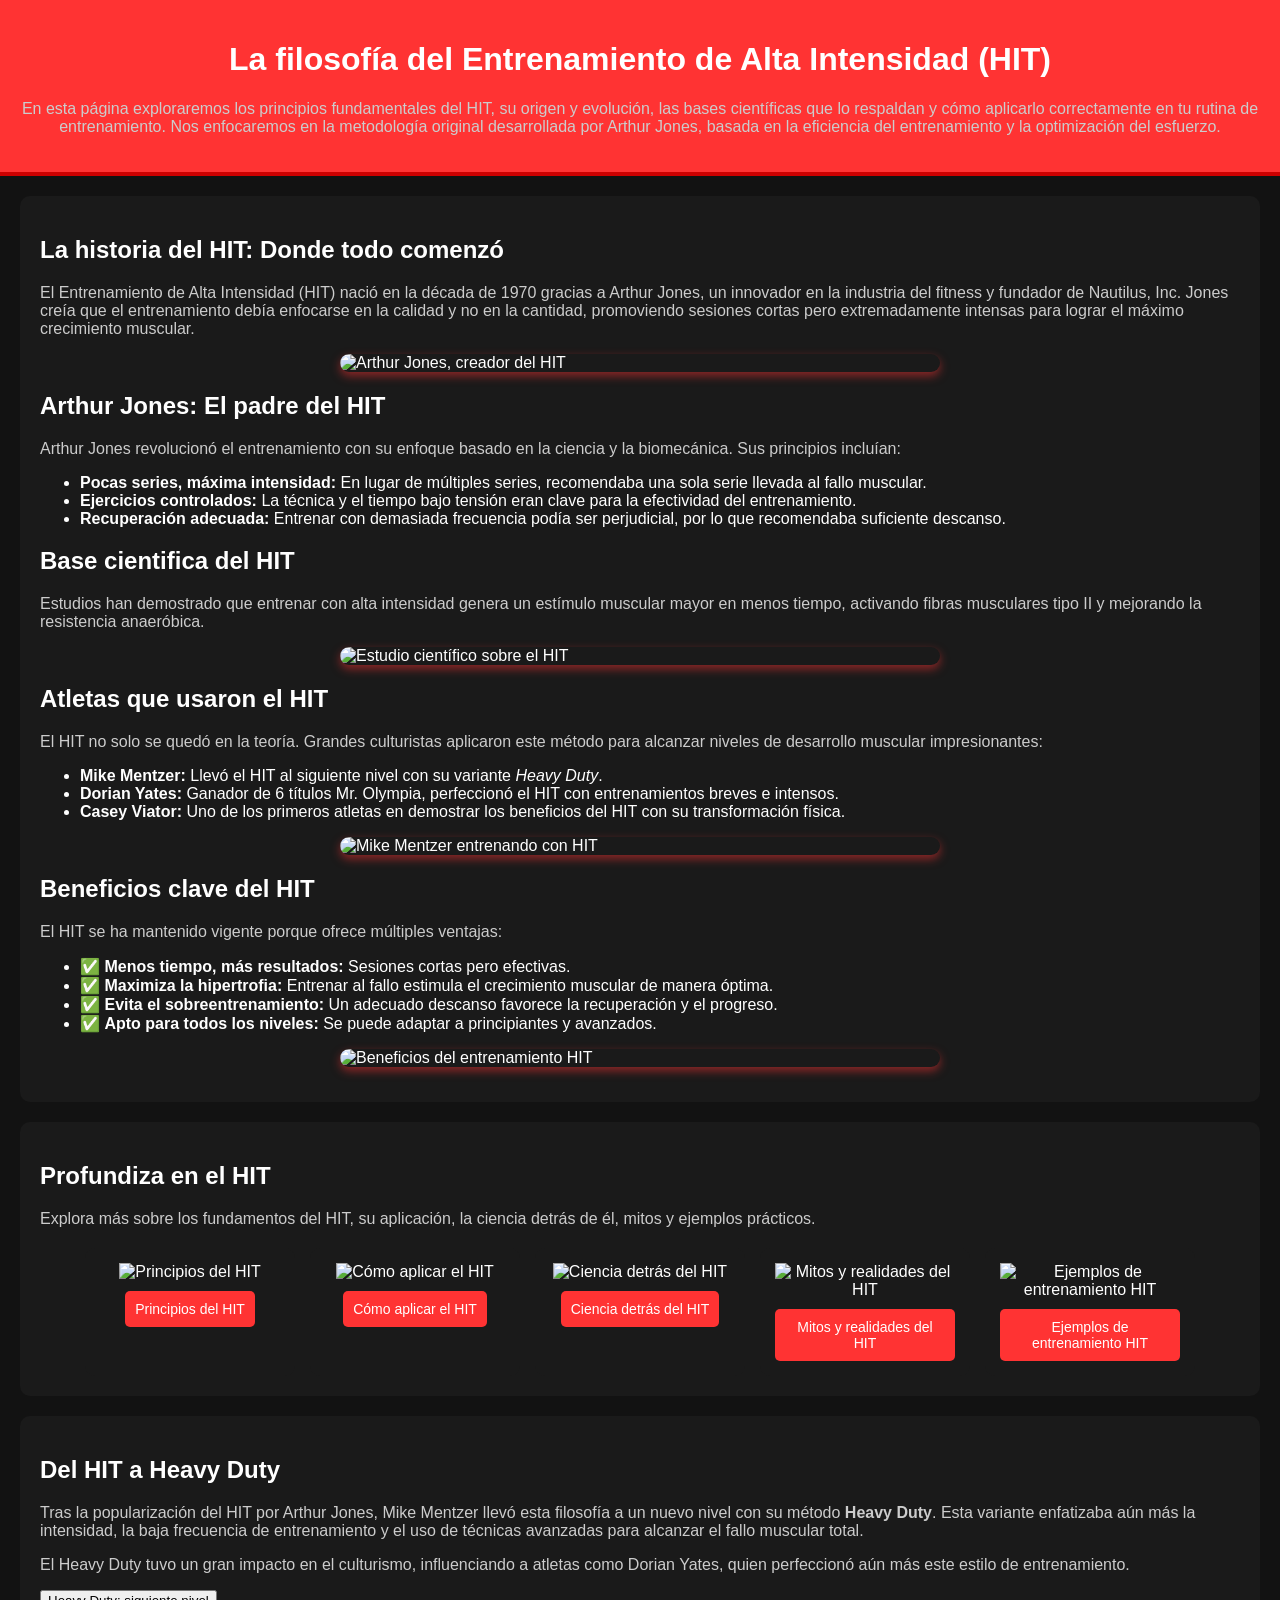
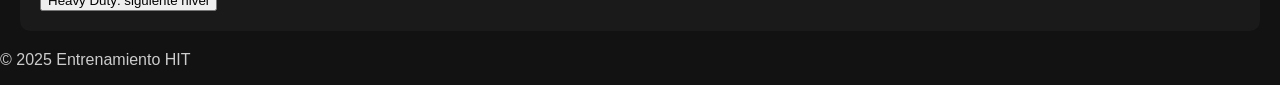
==== index.html @ 50e20875 "Add files via upload" ====
<!DOCTYPE html>
<html lang="es">
<head>
    <meta charset="UTF-8">
    <meta name="viewport" content="width=device-width, initial-scale=1.0">
    <title>Entrenamiento HIT</title>
    <link rel="stylesheet" href="styles.css">
</head>
<body class="default-theme">
    <header>
        <h1>La filosofía del Entrenamiento de Alta Intensidad (HIT)</h1>
        <p>En esta página exploraremos los principios fundamentales del HIT, su origen y evolución, las bases científicas que lo respaldan y cómo aplicarlo correctamente en tu rutina de entrenamiento. 
        Nos enfocaremos en la metodología original desarrollada por Arthur Jones, basada en la eficiencia del entrenamiento y la optimización del esfuerzo.</p>
    </header>
    
    <main>
        <section id="introduccion">
            <h1>La historia del HIT: Donde todo comenzó</h1>

            <p>El Entrenamiento de Alta Intensidad (HIT) nació en la década de 1970 gracias a Arthur Jones, un innovador en la industria del fitness y fundador de Nautilus, Inc. 
            Jones creía que el entrenamiento debía enfocarse en la calidad y no en la cantidad, promoviendo sesiones cortas pero extremadamente intensas para lograr el máximo crecimiento muscular.</p>
            
            <img src="images/arturjhones.webp" alt="Arthur Jones, creador del HIT" class="intro-img">

            <h2>Arthur Jones: El padre del HIT</h2>

            <p>Arthur Jones revolucionó el entrenamiento con su enfoque basado en la ciencia y la biomecánica. Sus principios incluían:</p>
            
            <ul>
                <li><strong>Pocas series, máxima intensidad:</strong> En lugar de múltiples series, recomendaba una sola serie llevada al fallo muscular.</li>
                <li><strong>Ejercicios controlados:</strong> La técnica y el tiempo bajo tensión eran clave para la efectividad del entrenamiento.</li>
                <li><strong>Recuperación adecuada:</strong> Entrenar con demasiada frecuencia podía ser perjudicial, por lo que recomendaba suficiente descanso.</li>
            </ul>
            
            <h2>Base cientifica del HIT</h2>
                <p>Estudios han demostrado que entrenar con alta intensidad genera un estímulo muscular mayor en menos tiempo, activando fibras musculares tipo II y mejorando la resistencia anaeróbica.</p>
        
                <img src="images/estudio hit.jpg" alt="Estudio científico sobre el HIT" class="intro-img">

            <h2>Atletas que usaron el HIT</h2>

                <p>El HIT no solo se quedó en la teoría. Grandes culturistas aplicaron este método para alcanzar niveles de desarrollo muscular impresionantes:</p>

                <ul>
                    <li><strong>Mike Mentzer:</strong> Llevó el HIT al siguiente nivel con su variante <em>Heavy Duty</em>.</li>
                    <li><strong>Dorian Yates:</strong> Ganador de 6 títulos Mr. Olympia, perfeccionó el HIT con entrenamientos breves e intensos.</li>
                    <li><strong>Casey Viator:</strong> Uno de los primeros atletas en demostrar los beneficios del HIT con su transformación física.</li>
                </ul>

                <img src="images/mikementzer.jpg" alt="Mike Mentzer entrenando con HIT" class="intro-img">

            <h2>Beneficios clave del HIT</h2>

                <p>El HIT se ha mantenido vigente porque ofrece múltiples ventajas:</p>

            <ul>
                <li>✅ <strong>Menos tiempo, más resultados:</strong> Sesiones cortas pero efectivas.</li>
                <li>✅ <strong>Maximiza la hipertrofia:</strong> Entrenar al fallo estimula el crecimiento muscular de manera óptima.</li>
                <li>✅ <strong>Evita el sobreentrenamiento:</strong> Un adecuado descanso favorece la recuperación y el progreso.</li>
                <li>✅ <strong>Apto para todos los niveles:</strong> Se puede adaptar a principiantes y avanzados.</li>
            </ul>

            <img src="images/beneficioshit.jpg" alt="Beneficios del entrenamiento HIT" class="intro-img">

        </section>
        


        <section id="profundizar-temas">

            <h2>Profundiza en el HIT</h2>

            <p>Explora más sobre los fundamentos del HIT, su aplicación, la ciencia detrás de él, mitos y ejemplos prácticos.</p>
        
            <div class="topics-container">

                <div class="topic-card">
                    <img src="images/principioshit.webp" alt="Principios del HIT">
                    <button onclick="openTab('principios-hit')">Principios del HIT</button>
                </div>

                <div class="topic-card">
                    <img src="images/aplicarhit.jpg" alt="Cómo aplicar el HIT">
                    <button onclick="openTab('aplicar-hit')">Cómo aplicar el HIT</button>
                </div>

                <div class="topic-card">
                    <img src="images/cienciahit.jpg" alt="Ciencia detrás del HIT">
                    <button onclick="openTab('ciencia-hit')">Ciencia detrás del HIT</button>
                </div>

                <div class="topic-card">
                    <img src="images/mitosyrealidadhit.jpg" alt="Mitos y realidades del HIT">
                    <button onclick="openTab('mitos-hit')">Mitos y realidades del HIT</button>
                </div>

                <div class="topic-card">
                    <img src="images/ejemploshit.jpg" alt="Ejemplos de entrenamiento HIT">
                    <button onclick="openTab('ejemplos-hit')">Ejemplos de entrenamiento HIT</button>
                </div>

            </div>

        </section>

        

        <section id="principios-hit" class="tab-content">    
                <h2>Principios del HIT</h2>
                <p>El Entrenamiento de Alta Intensidad (HIT) se basa en maximizar el estímulo muscular en el menor tiempo posible. A continuación, exploramos sus principios clave:</p>
            
                <button onclick="toggleSubButtons('sub-principios-hit')">Mostrar/Ocultar Opciones</button>

            <div id="sub-principios-hit" class="sub-buttons-container">
                <button onclick="toggleSubInfo('fallo-muscular')">Fallo muscular</button>
                <button onclick="toggleSubInfo('pocas-series')">Pocas series, máxima intensidad</button>
                <button onclick="toggleSubInfo('recuperacion')">Recuperación adecuada</button>
                <button onclick="toggleSubInfo('tecnica')">Técnica y ejecución</button>
                <button onclick="toggleSubInfo('progresion')">Progresión y sobrecarga</button>
            </div>
        
            <div class="sub-content" id="fallo-muscular">
                <h3>Fallo muscular</h3>
                <p>El HIT enfatiza realizar cada serie hasta el fallo muscular, lo que significa que no puedes completar otra repetición con buena técnica.</p>
                <p>Según <strong>Mike Mentzer</strong>: "No hay razón para hacer más repeticiones si ya has estimulado completamente el músculo".</p>
                <img src="images/fallo-muscular.jpg" alt="Ejemplo de fallo muscular en entrenamiento HIT" class="sub-img">
            </div>
        
            <div class="sub-content" id="pocas-series">
                <h3>Pocas series, máxima intensidad</h3>
                <p>El HIT se basa en realizar menos series pero con una intensidad máxima. Esto evita el desgaste innecesario y promueve la recuperación.</p>
                <p><strong>Comparación:</strong> Mientras que los entrenamientos tradicionales pueden incluir 15-20 series por músculo, el HIT recomienda solo 1-2 series al fallo.</p>
                <img src="images/pocas-series.jpg" alt="Comparación entre HIT y volumen alto" class="sub-img">
            </div>
        
            <div class="sub-content" id="recuperacion">
                <h3>Recuperación adecuada</h3>
                <p>Uno de los pilares del HIT es la recuperación óptima. Entrenar con demasiada frecuencia puede impedir el crecimiento muscular.</p>
                <p>Según estudios, los músculos pueden tardar de <strong>48 a 72 horas</strong> en recuperarse completamente tras un entrenamiento intenso.</p>
                <img src="images/recuperacion.jpg" alt="Importancia del descanso en HIT" class="sub-img">
            </div>
        
            <div class="sub-content" id="tecnica">
                <h3>Técnica y ejecución</h3>
                <p>El HIT enfatiza la ejecución controlada y el tiempo bajo tensión para maximizar la activación muscular.</p>
                <p>Una repetición en HIT suele durar <strong>4-6 segundos</strong> en la fase excéntrica para evitar el uso de impulso.</p>
                <img src="images/tecnica-gym.jpg" alt="Ejemplo de buena técnica en HIT" class="sub-img">
            </div>
        
            <div class="sub-content" id="progresion">
                <h3>Progresión y sobrecarga</h3>
                <p>Para seguir avanzando en el HIT, es fundamental aplicar sobrecarga progresiva: aumentar el peso, repeticiones o mejorar la ejecución.</p>
                <p>Ejemplo: Si en la semana 1 haces press de banca con 80 kg x 8 reps, la semana siguiente intenta 9 reps o 82 kg.</p>
                <img src="images/progresion.jpg" alt="Ejemplo de sobrecarga progresiva en HIT" class="sub-img">
            </div>
        </section>
        

        <section id="aplicar-hit" class="tab-content">
            <h2>Cómo aplicar el HIT</h2>
            <p>Para aplicar el HIT correctamente, es importante estructurar bien el entrenamiento y evitar errores comunes.</p>
            
            <button onclick="toggleSubButtons('sub-aplicar-hit')">Mostrar/Ocultar Opciones</button>
        
            <div id="sub-aplicar-hit" class="sub-buttons-container">
                <button onclick="toggleSubInfo('frecuencia')">Frecuencia de entrenamiento</button>
                <button onclick="toggleSubInfo('ejercicios')">Selección de ejercicios</button>
                <button onclick="toggleSubInfo('errores')">Errores comunes</button>
            </div>
        
            <div class="sub-content" id="frecuencia">
                <h3>Frecuencia de entrenamiento</h3>
                <p>El HIT recomienda entrenar entre **2 y 3 veces por semana**, asegurando una recuperación completa.</p>
                <img src="images/frecuencia.jpg" alt="Frecuencia recomendada para HIT" class="sub-img">
            </div>
        
            <div class="sub-content" id="ejercicios">
                <h3>Selección de ejercicios</h3>
                <p>El HIT se enfoca en <strong>ejercicios compuestos</strong> que trabajen varios grupos musculares al mismo tiempo.</p>
                <img src="images/ejercicios-ideales.jpg" alt="Ejercicios ideales para HIT" class="sub-img">
            </div>
        
            <div class="sub-content" id="errores">
                <h3>Errores comunes</h3>
                <p>Algunos errores incluyen no alcanzar el fallo muscular, entrenar con demasiada frecuencia y descuidar la recuperación.</p>
                <img src="images/errores.jpg" alt="Errores comunes en HIT" class="sub-img">
            </div>
        </section>
        
        <section id="ciencia-hit" class="tab-content">
            <h2>Ciencia detrás del HIT</h2>
            <p>El HIT está respaldado por múltiples estudios que demuestran su efectividad en el desarrollo muscular.</p>
            
            <button onclick="toggleSubButtons('sub-ciencia-hit')">Mostrar/Ocultar Opciones</button>
        
            <div id="sub-ciencia-hit" class="sub-buttons-container">
                <button onclick="toggleSubInfo('estudios')">Estudios científicos</button>
                <button onclick="toggleSubInfo('beneficios')">Beneficios fisiológicos</button>
            </div>
        
            <div class="sub-content" id="estudios">
                <h3>Estudios científicos</h3>
                <p>Investigaciones han demostrado que entrenar con **alta intensidad y baja frecuencia** maximiza la hipertrofia muscular.</p>
                <img src="images/estudio-hit.jpg" alt="Estudios sobre el HIT" class="sub-img">
            </div>
        
            <div class="sub-content" id="beneficios">
                <h3>Beneficios fisiológicos</h3>
                <p>El HIT mejora la eficiencia del sistema nervioso, activa más fibras musculares y optimiza la producción de testosterona.</p>
                <img src="images/beneficios-hit.jpg" alt="Beneficios fisiológicos del HIT" class="sub-img">
            </div>
        </section>
        
        <section id="mitos-hit" class="tab-content">
            <h2>Mitos y realidades del HIT</h2>
            <p>A lo largo del tiempo, han surgido muchos mitos sobre el HIT. Aquí aclaramos los más comunes.</p>
            
            <button onclick="toggleSubButtons('sub-mitos-hit')">Mostrar/Ocultar Opciones</button>
        
            <div id="sub-mitos-hit" class="sub-buttons-container">
                <button onclick="toggleSubInfo('mito1')">"El HIT no sirve para hipertrofia"</button>
                <button onclick="toggleSubInfo('mito2')">"Es peligroso para principiantes"</button>
            </div>
        
            <div class="sub-content" id="mito1">
                <h3>"El HIT no sirve para hipertrofia"</h3>
                <p>El HIT ha demostrado ser <strong>altamente efectivo</strong> para el desarrollo muscular, siempre que se entrene al fallo.</p>
                <img src="images/mitos-hit.jpg" alt="Mito sobre la hipertrofia en HIT" class="sub-img">
            </div>
        
            <div class="sub-content" id="mito2">
                <h3>"Es peligroso para principiantes"</h3>
                <p>El HIT puede ser adaptado a principiantes mediante la reducción de la intensidad y el aumento del tiempo de recuperación.</p>
                <img src="images/mitos-principiante.jpg" alt="Mito sobre el HIT en principiantes" class="sub-img">
            </div>
        </section>
        

        <section id="ejemplos-hit" class="tab-content">
            <h2>Ejemplos de entrenamiento HIT</h2>
            <p>Aquí encontrarás rutinas HIT para diferentes niveles de experiencia.</p>
            
            <button onclick="toggleSubButtons('sub-ejemplos-hit')">Mostrar/Ocultar Opciones</button>
        
            <div id="sub-ejemplos-hit" class="sub-buttons-container">
                <button onclick="toggleSubInfo('rutina1')">Rutina básica</button>
                <button onclick="toggleSubInfo('rutina2')">Rutina avanzada</button>
            </div>
        
            <div class="sub-content" id="rutina1">
                <h3>Rutina básica</h3>
                <p>Rutina HIT para principiantes: 3 días a la semana con ejercicios básicos al fallo.</p>
                <img src="images/rutina-basica.jpg" alt="Rutina básica HIT" class="sub-img">
            </div>
        
            <div class="sub-content" id="rutina2">
                <h3>Rutina avanzada</h3>
                <p>Rutina avanzada con técnicas de intensidad como repeticiones forzadas y negativas.</p>
                <img src="images/rutina-avanzada.jpg" alt="Rutina avanzada HIT" class="sub-img">
            </div>
        </section>
        
        
        <section id="heavy-duty">
            <h2>Del HIT a Heavy Duty</h2>
            <p>Tras la popularización del HIT por Arthur Jones, Mike Mentzer llevó esta filosofía a un nuevo nivel con su método <strong>Heavy Duty</strong>. 
            Esta variante enfatizaba aún más la intensidad, la baja frecuencia de entrenamiento y el uso de técnicas avanzadas para alcanzar el fallo muscular total.</p>
            
            <p>El Heavy Duty tuvo un gran impacto en el culturismo, influenciando a atletas como Dorian Yates, quien perfeccionó aún más este estilo de entrenamiento.</p>
            <button onclick="location.href='#Heavy-Duty-siguiente-nivel'">Heavy Duty: siguiente nivel</button>
        </section>



    </main>
    
    <footer>
        <p>&copy; 2025 Entrenamiento HIT</p>
    </footer>
    
    <script src="app.js"></script>
</body>
</html>
---- styles.css ----
body {
    background-color: #121212; /* Fondo oscuro para mayor contraste */
    color: #ffffff; /* Texto blanco para mejor lectura */
    font-family: Arial, sans-serif;
    margin: 0;
    padding: 0;
}

header {
    background-color: #ff3333; /* Rojo intenso para destacar el encabezado */
    padding: 20px;
    text-align: center;
    border-bottom: 4px solid #cc0000;
}

h1, h2 {
    color: #ffffff; /* Rojo intenso para títulos */
}

p {
    color: #cccccc; /* Texto gris claro para facilitar la lectura */
}

section {
    padding: 20px;
    margin: 20px;
    border-radius: 10px;
    background-color: #1a1a1a; /* Fondo oscuro para secciones */
}

.topics-container {
    display: flex;
    flex-wrap: wrap;
    justify-content: center;
    gap: 15px;
    margin-top: 20px;
}

.topic-card {
    background-color: #1a1a1a;
    padding: 15px;
    border-radius: 10px;
    text-align: center;
    width: 180px;
    transition: transform 0.3s ease, box-shadow 0.3s ease;
}

.topic-card:hover {
    transform: scale(1.05);
    box-shadow: 0px 4px 10px rgba(255, 51, 51, 0.5);
}

.topic-card img {
    width: 80px;
    height: 80px;
    margin-bottom: 10px;
}

.topic-card button {
    background-color: #ff3333;
    color: white;
    border: none;
    padding: 10px;
    font-size: 14px;
    cursor: pointer;
    border-radius: 5px;
    transition: background 0.3s;
}

.topic-card button:hover {
    background-color: #cc0000;
}


button:hover {
    background-color: #cc0000; /* Cambio de color al pasar el mouse */
}


/* Ocultar sub-botones por defecto */
.sub-buttons-container {
    display: none;
    margin-top: 15px;
    justify-content: center;
    flex-wrap: wrap;
    gap: 10px;
}

/* Mostrar sub-botones cuando la sección está activa */
.sub-buttons-container.active {
    display: flex;
}

/* Estilo de los sub-botones */
.sub-buttons-container button {
    background-color: #444;
    color: white;
    border: none;
    padding: 10px 15px;
    font-size: 14px;
    cursor: pointer;
    border-radius: 5px;
    transition: background 0.3s;
}

.sub-buttons-container button:hover {
    background-color: #ff3333;
}

/* Ocultar contenido inicialmente */
.sub-content {
    display: none;
    background-color: #222;
    color: white;
    padding: 15px;
    margin-top: 10px;
    border-radius: 10px;
    opacity: 0;
    transition: opacity 0.5s ease-in-out;
}

/* Mostrar contenido cuando está activo */
.sub-content.active {
    display: block;
    opacity: 1;
}

/* Estilo para imágenes dentro de subtemas */
.sub-img {
    display: block;
    width: 100%;
    max-width: 500px;
    margin: 15px auto;
    border-radius: 10px;
    box-shadow: 0px 4px 10px rgba(255, 51, 51, 0.5);
}



/*Estilo de las imagenes*/
.intro-img {
    display: block;
    width: 100%;
    max-width: 600px;
    margin: 15px auto;
    border-radius: 10px;
    box-shadow: 0px 4px 10px rgba(255, 51, 51, 0.5);
}
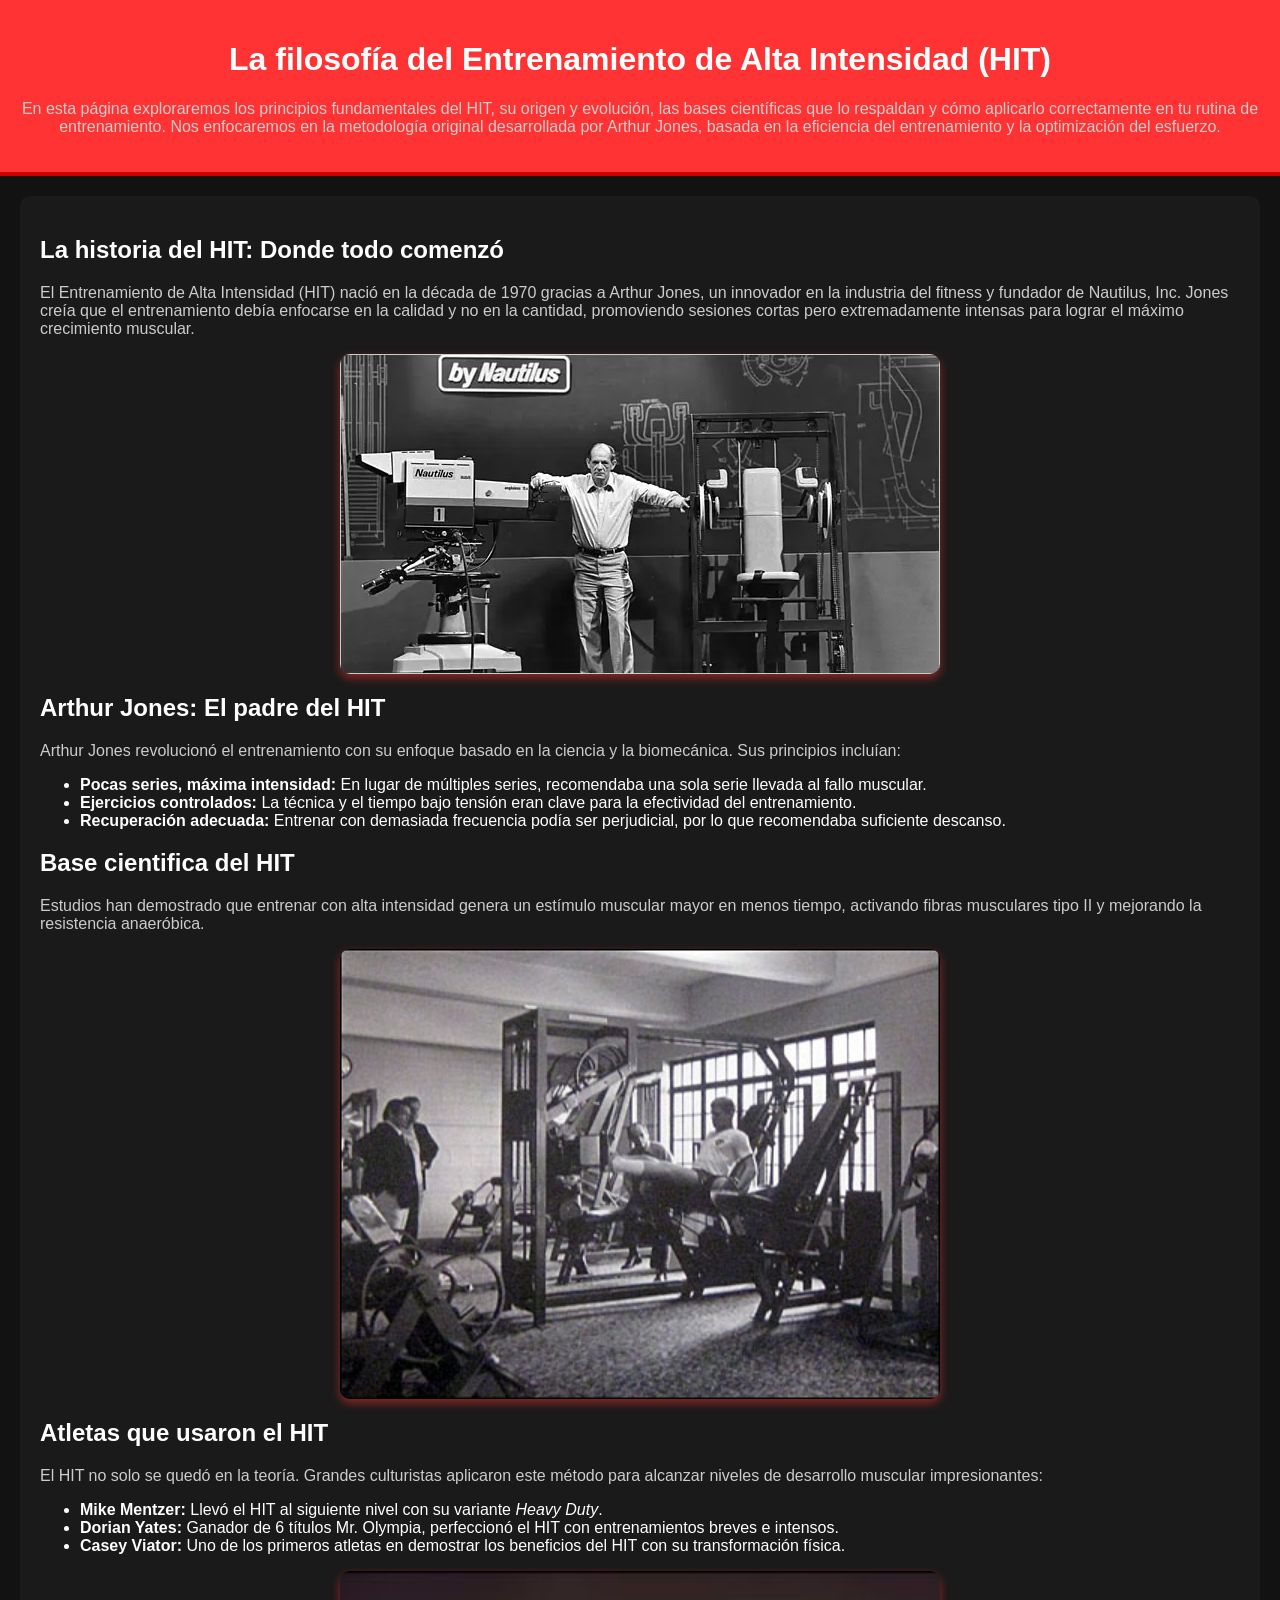
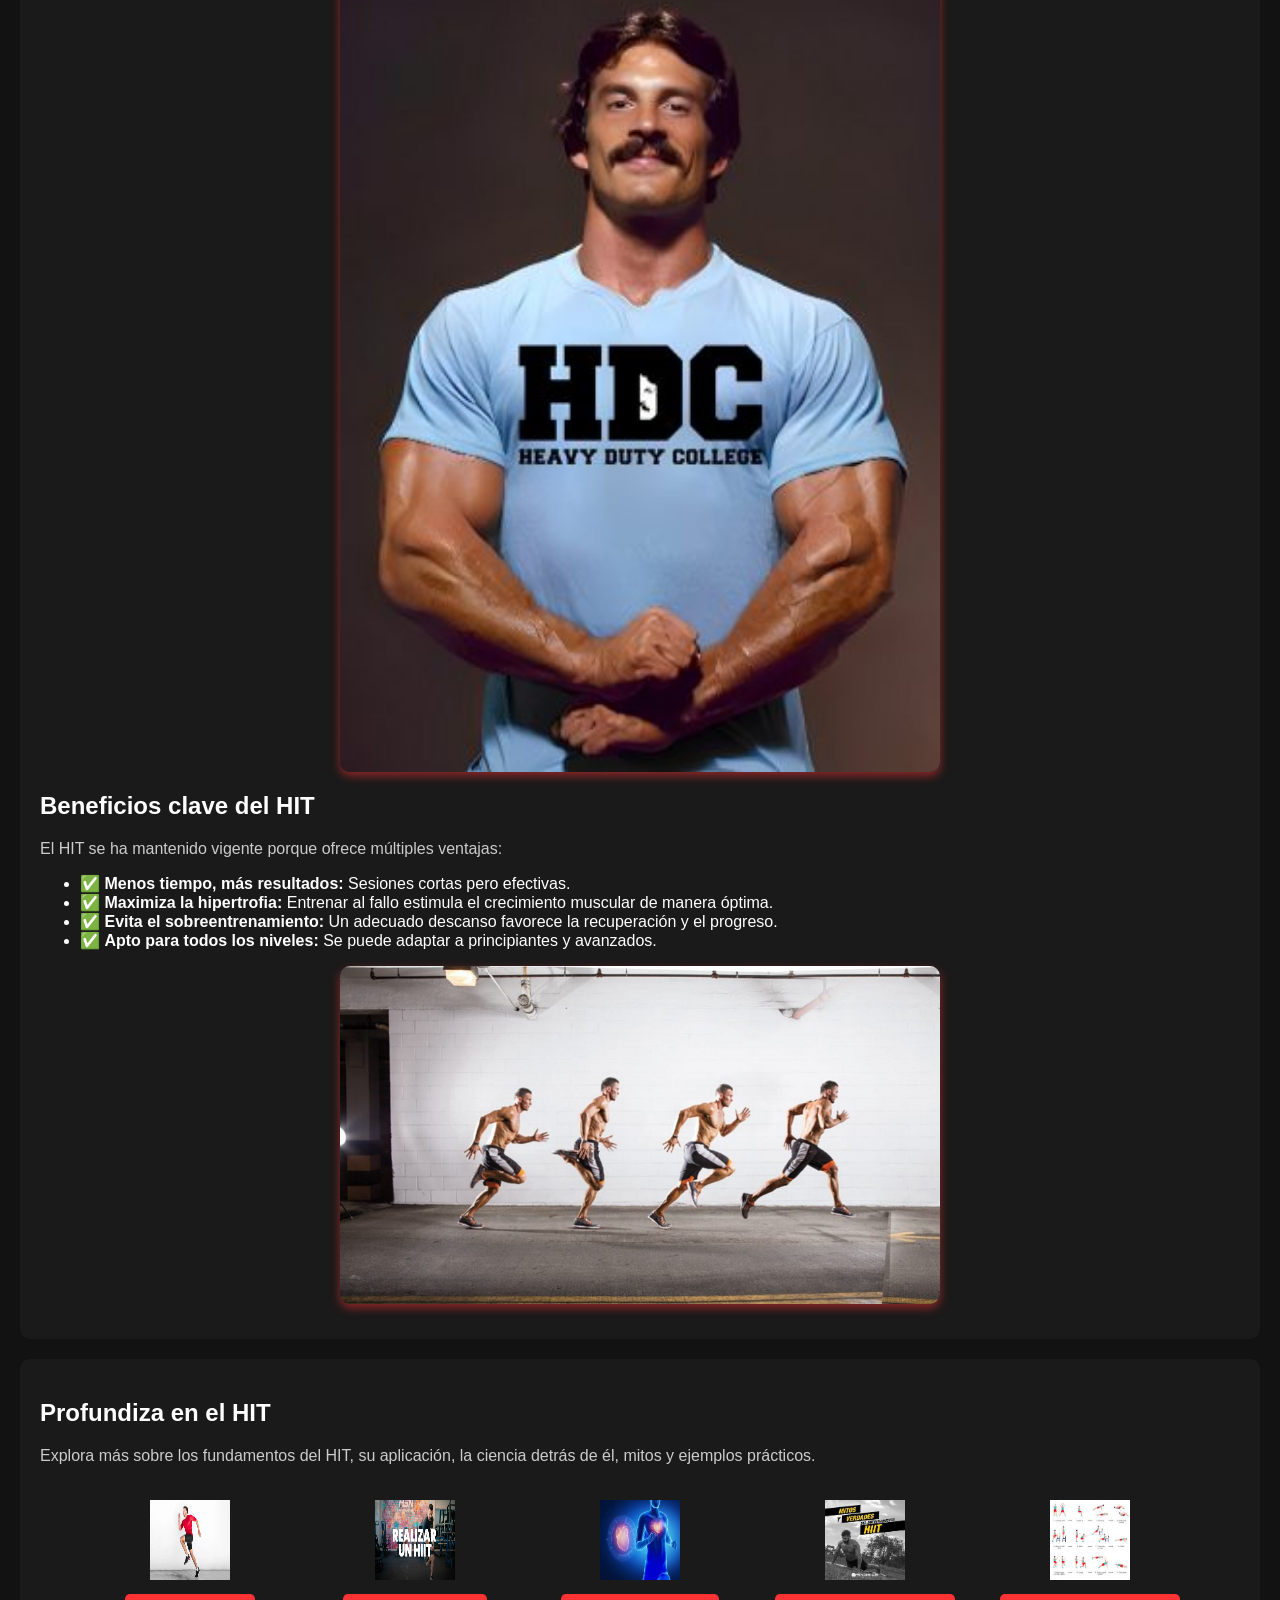
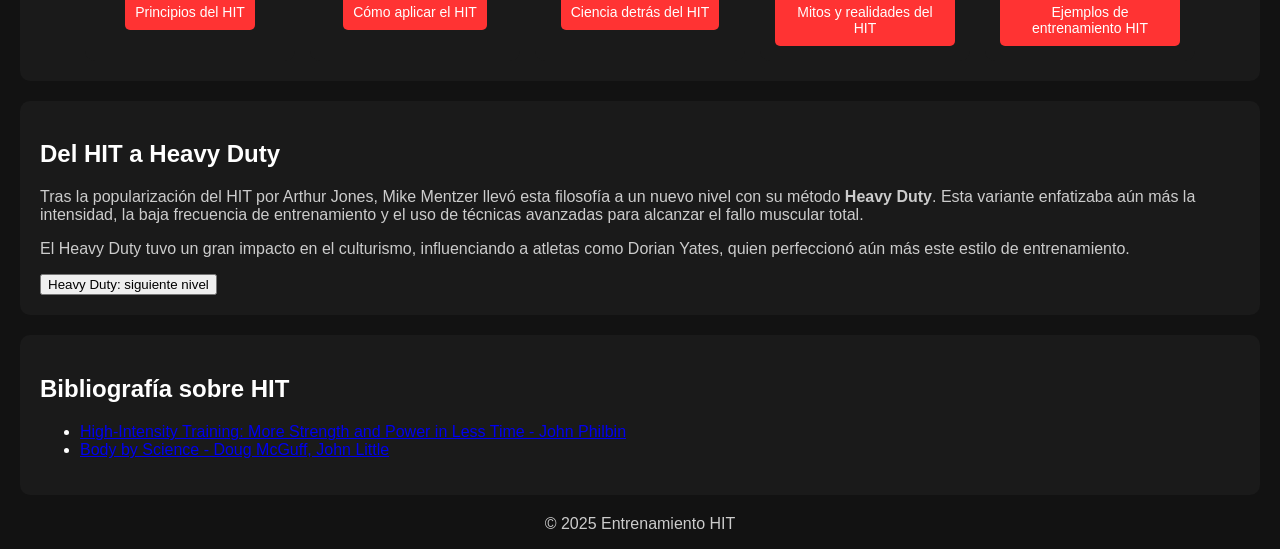
==== commit f62169a4: "actualiza" ====
--- a/index.html
+++ b/index.html
@@ -267,10 +267,19 @@
             Esta variante enfatizaba aún más la intensidad, la baja frecuencia de entrenamiento y el uso de técnicas avanzadas para alcanzar el fallo muscular total.</p>
             
             <p>El Heavy Duty tuvo un gran impacto en el culturismo, influenciando a atletas como Dorian Yates, quien perfeccionó aún más este estilo de entrenamiento.</p>
-            <button onclick="location.href='#Heavy-Duty-siguiente-nivel'">Heavy Duty: siguiente nivel</button>
-        </section>
-
-
+            <a href="heavy-duty.html">
+                <button>Heavy Duty: siguiente nivel</button>
+            </a>            
+        </section>
+
+
+        <section>
+            <h2>Bibliografía sobre HIT</h2>
+            <ul>
+                <li><a href="https://www.amazon.com/High-Intensity-Training-Science-Philbin/dp/0736048200" target="_blank">High-Intensity Training: More Strength and Power in Less Time - John Philbin</a></li>
+                <li><a href="https://www.amazon.com/Body-Science-Research-Based-Strength-Training/dp/0071597174" target="_blank">Body by Science - Doug McGuff, John Little</a></li>
+            </ul>
+        </section>
 
     </main>
     
@@ -283,3 +292,4 @@
 </html>
 
 
+
--- a/styles.css
+++ b/styles.css
@@ -75,6 +75,11 @@
 button:hover {
     background-color: #cc0000; /* Cambio de color al pasar el mouse */
 }
+
+footer {
+    text-align: center;
+}
+
 
 
 /* Ocultar sub-botones por defecto */
@@ -149,3 +154,85 @@
 
 
 
+body {
+    background-color: #121212;
+    color: #ffffff;
+    font-family: Arial, sans-serif;
+    margin: 0;
+    padding: 0;
+    transition: background-color 0.5s ease, color 0.5s ease;
+}
+
+header {
+    background-color: #ff3333;
+    padding: 20px;
+    text-align: center;
+    border-bottom: 4px solid #cc0000;
+}
+
+h1, h2 {
+    color: #ffffff;
+}
+
+p {
+    color: #cccccc;
+}
+
+section {
+    padding: 20px;
+    margin: 20px;
+    border-radius: 10px;
+    background-color: #1a1a1a;
+}
+
+/* Heavy Duty Mode */
+body.heavy-duty-mode {
+    background-color: black;
+    color: yellow;
+}
+
+.heavy-duty-mode header {
+    background-color: #222;
+    border-bottom: 4px solid yellow;
+}
+
+.heavy-duty-mode section {
+    background-color: #333;
+    border: 2px solid yellow;
+    padding: 25px;
+    text-align: center;
+}
+
+.heavy-duty-mode h1, .heavy-duty-mode h2 {
+    color: yellow;
+    font-weight: bold;
+    text-transform: uppercase;
+}
+
+.heavy-duty-mode p {
+    color: white;
+    font-size: 18px;
+}
+
+.heavy-duty-mode button {
+    background-color: yellow;
+    color: black;
+    border: none;
+    padding: 15px 20px;
+    font-size: 16px;
+    font-weight: bold;
+    cursor: pointer;
+    border-radius: 5px;
+    transition: background 0.3s;
+}
+
+.heavy-duty-mode button:hover {
+    background-color: orange;
+}
+
+.heavy-duty-mode img {
+    max-width: 25%;
+    border-radius: 10px;
+    border: 3px solid yellow;
+    box-shadow: 0px 0px 10px rgba(255, 255, 0, 0.8);
+}
